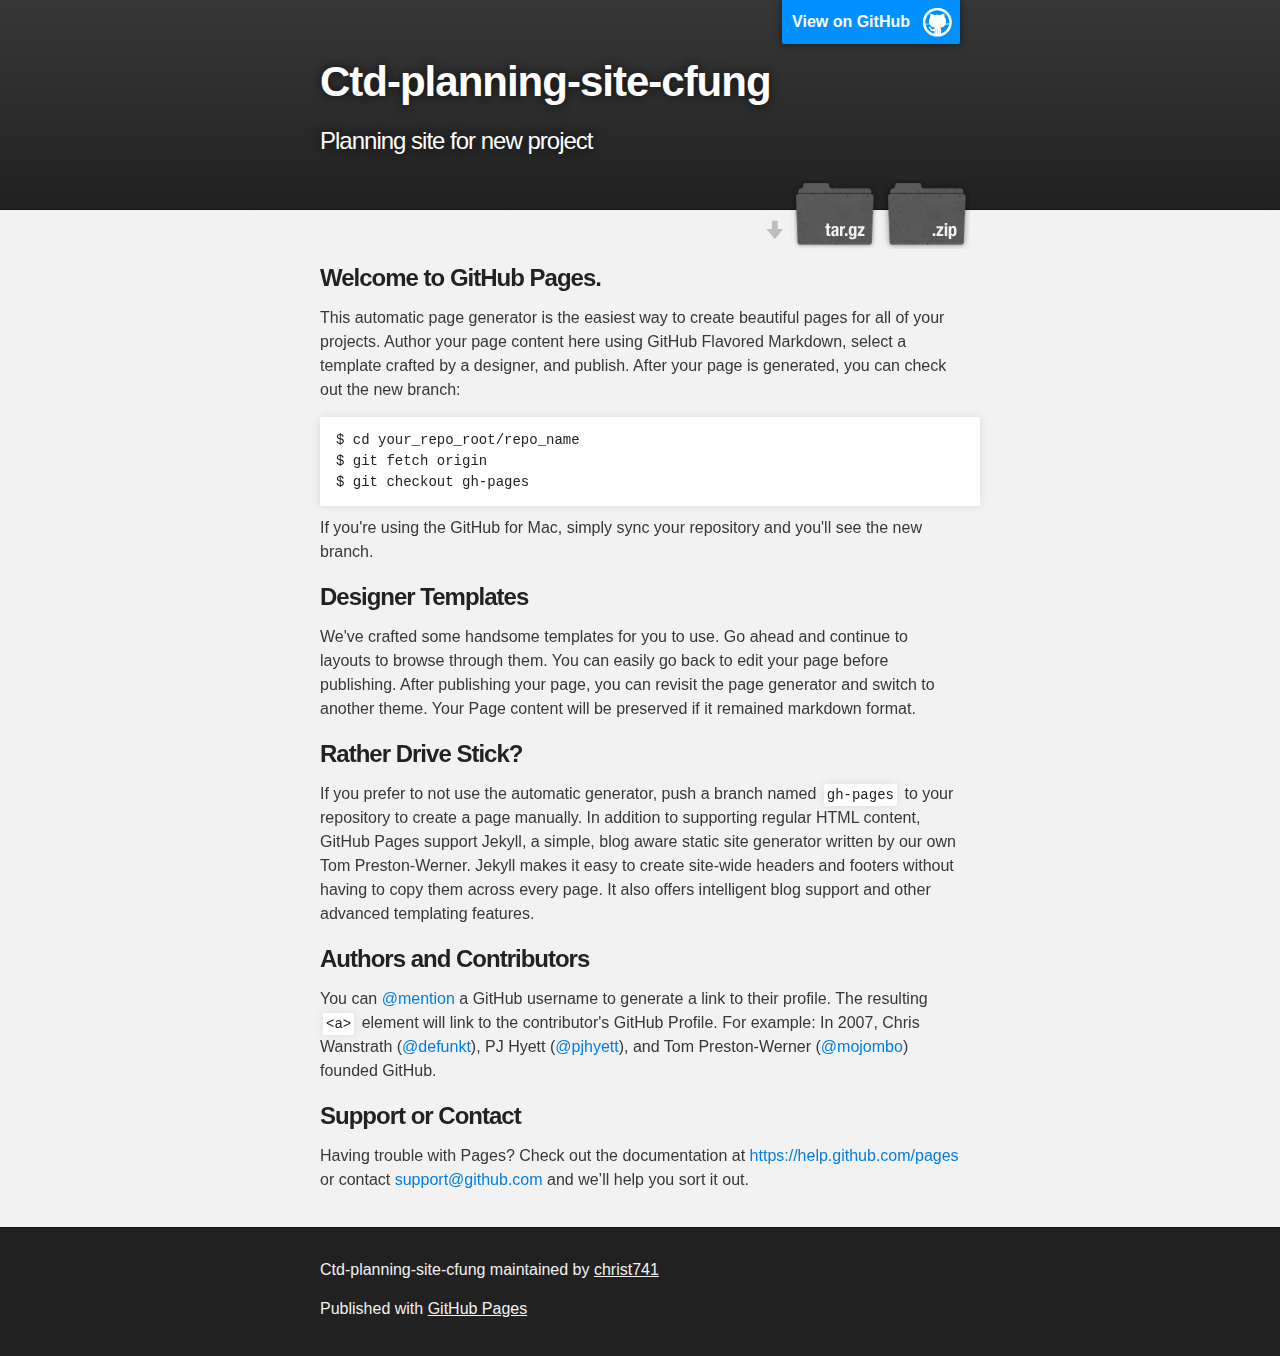
==== index.html @ 5dedf14a "Create gh-pages branch via GitHub" ====
<!DOCTYPE html>
<html>

  <head>
    <meta charset='utf-8'>
    <meta http-equiv="X-UA-Compatible" content="chrome=1">
    <meta name="description" content="Ctd-planning-site-cfung : Planning site for new project ">

    <link rel="stylesheet" type="text/css" media="screen" href="stylesheets/stylesheet.css">

    <title>Ctd-planning-site-cfung</title>
  </head>

  <body>

    <!-- HEADER -->
    <div id="header_wrap" class="outer">
        <header class="inner">
          <a id="forkme_banner" href="https://github.com/christ741/CTD-Planning-Site-CFUNG">View on GitHub</a>

          <h1 id="project_title">Ctd-planning-site-cfung</h1>
          <h2 id="project_tagline">Planning site for new project </h2>

            <section id="downloads">
              <a class="zip_download_link" href="https://github.com/christ741/CTD-Planning-Site-CFUNG/zipball/master">Download this project as a .zip file</a>
              <a class="tar_download_link" href="https://github.com/christ741/CTD-Planning-Site-CFUNG/tarball/master">Download this project as a tar.gz file</a>
            </section>
        </header>
    </div>

    <!-- MAIN CONTENT -->
    <div id="main_content_wrap" class="outer">
      <section id="main_content" class="inner">
        <h3>
<a id="welcome-to-github-pages" class="anchor" href="#welcome-to-github-pages" aria-hidden="true"><span class="octicon octicon-link"></span></a>Welcome to GitHub Pages.</h3>

<p>This automatic page generator is the easiest way to create beautiful pages for all of your projects. Author your page content here using GitHub Flavored Markdown, select a template crafted by a designer, and publish. After your page is generated, you can check out the new branch:</p>

<pre><code>$ cd your_repo_root/repo_name
$ git fetch origin
$ git checkout gh-pages
</code></pre>

<p>If you're using the GitHub for Mac, simply sync your repository and you'll see the new branch.</p>

<h3>
<a id="designer-templates" class="anchor" href="#designer-templates" aria-hidden="true"><span class="octicon octicon-link"></span></a>Designer Templates</h3>

<p>We've crafted some handsome templates for you to use. Go ahead and continue to layouts to browse through them. You can easily go back to edit your page before publishing. After publishing your page, you can revisit the page generator and switch to another theme. Your Page content will be preserved if it remained markdown format.</p>

<h3>
<a id="rather-drive-stick" class="anchor" href="#rather-drive-stick" aria-hidden="true"><span class="octicon octicon-link"></span></a>Rather Drive Stick?</h3>

<p>If you prefer to not use the automatic generator, push a branch named <code>gh-pages</code> to your repository to create a page manually. In addition to supporting regular HTML content, GitHub Pages support Jekyll, a simple, blog aware static site generator written by our own Tom Preston-Werner. Jekyll makes it easy to create site-wide headers and footers without having to copy them across every page. It also offers intelligent blog support and other advanced templating features.</p>

<h3>
<a id="authors-and-contributors" class="anchor" href="#authors-and-contributors" aria-hidden="true"><span class="octicon octicon-link"></span></a>Authors and Contributors</h3>

<p>You can <a href="https://github.com/blog/821" class="user-mention">@mention</a> a GitHub username to generate a link to their profile. The resulting <code>&lt;a&gt;</code> element will link to the contributor's GitHub Profile. For example: In 2007, Chris Wanstrath (<a href="https://github.com/defunkt" class="user-mention">@defunkt</a>), PJ Hyett (<a href="https://github.com/pjhyett" class="user-mention">@pjhyett</a>), and Tom Preston-Werner (<a href="https://github.com/mojombo" class="user-mention">@mojombo</a>) founded GitHub.</p>

<h3>
<a id="support-or-contact" class="anchor" href="#support-or-contact" aria-hidden="true"><span class="octicon octicon-link"></span></a>Support or Contact</h3>

<p>Having trouble with Pages? Check out the documentation at <a href="https://help.github.com/pages">https://help.github.com/pages</a> or contact <a href="mailto:support@github.com">support@github.com</a> and we’ll help you sort it out.</p>
      </section>
    </div>

    <!-- FOOTER  -->
    <div id="footer_wrap" class="outer">
      <footer class="inner">
        <p class="copyright">Ctd-planning-site-cfung maintained by <a href="https://github.com/christ741">christ741</a></p>
        <p>Published with <a href="http://pages.github.com">GitHub Pages</a></p>
      </footer>
    </div>

    

  </body>
</html>
---- stylesheets/stylesheet.css ----
/*******************************************************************************
Slate Theme for GitHub Pages
by Jason Costello, @jsncostello
*******************************************************************************/

@import url(pygment_trac.css);

/*******************************************************************************
MeyerWeb Reset
*******************************************************************************/

html, body, div, span, applet, object, iframe,
h1, h2, h3, h4, h5, h6, p, blockquote, pre,
a, abbr, acronym, address, big, cite, code,
del, dfn, em, img, ins, kbd, q, s, samp,
small, strike, strong, sub, sup, tt, var,
b, u, i, center,
dl, dt, dd, ol, ul, li,
fieldset, form, label, legend,
table, caption, tbody, tfoot, thead, tr, th, td,
article, aside, canvas, details, embed,
figure, figcaption, footer, header, hgroup,
menu, nav, output, ruby, section, summary,
time, mark, audio, video {
  margin: 0;
  padding: 0;
  border: 0;
  font: inherit;
  vertical-align: baseline;
}

/* HTML5 display-role reset for older browsers */
article, aside, details, figcaption, figure,
footer, header, hgroup, menu, nav, section {
  display: block;
}

ol, ul {
  list-style: none;
}

table {
  border-collapse: collapse;
  border-spacing: 0;
}

/*******************************************************************************
Theme Styles
*******************************************************************************/

body {
  box-sizing: border-box;
  color:#373737;
  background: #212121;
  font-size: 16px;
  font-family: 'Myriad Pro', Calibri, Helvetica, Arial, sans-serif;
  line-height: 1.5;
  -webkit-font-smoothing: antialiased;
}

h1, h2, h3, h4, h5, h6 {
  margin: 10px 0;
  font-weight: 700;
  color:#222222;
  font-family: 'Lucida Grande', 'Calibri', Helvetica, Arial, sans-serif;
  letter-spacing: -1px;
}

h1 {
  font-size: 36px;
  font-weight: 700;
}

h2 {
  padding-bottom: 10px;
  font-size: 32px;
  background: url('../images/bg_hr.png') repeat-x bottom;
}

h3 {
  font-size: 24px;
}

h4 {
  font-size: 21px;
}

h5 {
  font-size: 18px;
}

h6 {
  font-size: 16px;
}

p {
  margin: 10px 0 15px 0;
}

footer p {
  color: #f2f2f2;
}

a {
  text-decoration: none;
  color: #007edf;
  text-shadow: none;

  transition: color 0.5s ease;
  transition: text-shadow 0.5s ease;
  -webkit-transition: color 0.5s ease;
  -webkit-transition: text-shadow 0.5s ease;
  -moz-transition: color 0.5s ease;
  -moz-transition: text-shadow 0.5s ease;
  -o-transition: color 0.5s ease;
  -o-transition: text-shadow 0.5s ease;
  -ms-transition: color 0.5s ease;
  -ms-transition: text-shadow 0.5s ease;
}

a:hover, a:focus {text-decoration: underline;}

footer a {
  color: #F2F2F2;
  text-decoration: underline;
}

em {
  font-style: italic;
}

strong {
  font-weight: bold;
}

img {
  position: relative;
  margin: 0 auto;
  max-width: 739px;
  padding: 5px;
  margin: 10px 0 10px 0;
  border: 1px solid #ebebeb;

  box-shadow: 0 0 5px #ebebeb;
  -webkit-box-shadow: 0 0 5px #ebebeb;
  -moz-box-shadow: 0 0 5px #ebebeb;
  -o-box-shadow: 0 0 5px #ebebeb;
  -ms-box-shadow: 0 0 5px #ebebeb;
}

p img {
  display: inline;
  margin: 0;
  padding: 0;
  vertical-align: middle;
  text-align: center;
  border: none;
}

pre, code {
  width: 100%;
  color: #222;
  background-color: #fff;

  font-family: Monaco, "Bitstream Vera Sans Mono", "Lucida Console", Terminal, monospace;
  font-size: 14px;

  border-radius: 2px;
  -moz-border-radius: 2px;
  -webkit-border-radius: 2px;
}

pre {
  width: 100%;
  padding: 10px;
  box-shadow: 0 0 10px rgba(0,0,0,.1);
  overflow: auto;
}

code {
  padding: 3px;
  margin: 0 3px;
  box-shadow: 0 0 10px rgba(0,0,0,.1);
}

pre code {
  display: block;
  box-shadow: none;
}

blockquote {
  color: #666;
  margin-bottom: 20px;
  padding: 0 0 0 20px;
  border-left: 3px solid #bbb;
}


ul, ol, dl {
  margin-bottom: 15px
}

ul {
  list-style-position: inside;
  list-style: disc;
  padding-left: 20px;
}

ol {
  list-style-position: inside;
  list-style: decimal;
  padding-left: 20px;
}

dl dt {
  font-weight: bold;
}

dl dd {
  padding-left: 20px;
  font-style: italic;
}

dl p {
  padding-left: 20px;
  font-style: italic;
}

hr {
  height: 1px;
  margin-bottom: 5px;
  border: none;
  background: url('../images/bg_hr.png') repeat-x center;
}

table {
  border: 1px solid #373737;
  margin-bottom: 20px;
  text-align: left;
 }

th {
  font-family: 'Lucida Grande', 'Helvetica Neue', Helvetica, Arial, sans-serif;
  padding: 10px;
  background: #373737;
  color: #fff;
 }

td {
  padding: 10px;
  border: 1px solid #373737;
 }

form {
  background: #f2f2f2;
  padding: 20px;
}

/*******************************************************************************
Full-Width Styles
*******************************************************************************/

.outer {
  width: 100%;
}

.inner {
  position: relative;
  max-width: 640px;
  padding: 20px 10px;
  margin: 0 auto;
}

#forkme_banner {
  display: block;
  position: absolute;
  top:0;
  right: 10px;
  z-index: 10;
  padding: 10px 50px 10px 10px;
  color: #fff;
  background: url('../images/blacktocat.png') #0090ff no-repeat 95% 50%;
  font-weight: 700;
  box-shadow: 0 0 10px rgba(0,0,0,.5);
  border-bottom-left-radius: 2px;
  border-bottom-right-radius: 2px;
}

#header_wrap {
  background: #212121;
  background: -moz-linear-gradient(top, #373737, #212121);
  background: -webkit-linear-gradient(top, #373737, #212121);
  background: -ms-linear-gradient(top, #373737, #212121);
  background: -o-linear-gradient(top, #373737, #212121);
  background: linear-gradient(top, #373737, #212121);
}

#header_wrap .inner {
  padding: 50px 10px 30px 10px;
}

#project_title {
  margin: 0;
  color: #fff;
  font-size: 42px;
  font-weight: 700;
  text-shadow: #111 0px 0px 10px;
}

#project_tagline {
  color: #fff;
  font-size: 24px;
  font-weight: 300;
  background: none;
  text-shadow: #111 0px 0px 10px;
}

#downloads {
  position: absolute;
  width: 210px;
  z-index: 10;
  bottom: -40px;
  right: 0;
  height: 70px;
  background: url('../images/icon_download.png') no-repeat 0% 90%;
}

.zip_download_link {
  display: block;
  float: right;
  width: 90px;
  height:70px;
  text-indent: -5000px;
  overflow: hidden;
  background: url(../images/sprite_download.png) no-repeat bottom left;
}

.tar_download_link {
  display: block;
  float: right;
  width: 90px;
  height:70px;
  text-indent: -5000px;
  overflow: hidden;
  background: url(../images/sprite_download.png) no-repeat bottom right;
  margin-left: 10px;
}

.zip_download_link:hover {
  background: url(../images/sprite_download.png) no-repeat top left;
}

.tar_download_link:hover {
  background: url(../images/sprite_download.png) no-repeat top right;
}

#main_content_wrap {
  background: #f2f2f2;
  border-top: 1px solid #111;
  border-bottom: 1px solid #111;
}

#main_content {
  padding-top: 40px;
}

#footer_wrap {
  background: #212121;
}



/*******************************************************************************
Small Device Styles
*******************************************************************************/

@media screen and (max-width: 480px) {
  body {
    font-size:14px;
  }

  #downloads {
    display: none;
  }

  .inner {
    min-width: 320px;
    max-width: 480px;
  }

  #project_title {
  font-size: 32px;
  }

  h1 {
    font-size: 28px;
  }

  h2 {
    font-size: 24px;
  }

  h3 {
    font-size: 21px;
  }

  h4 {
    font-size: 18px;
  }

  h5 {
    font-size: 14px;
  }

  h6 {
    font-size: 12px;
  }

  code, pre {
    min-width: 320px;
    max-width: 480px;
    font-size: 11px;
  }

}
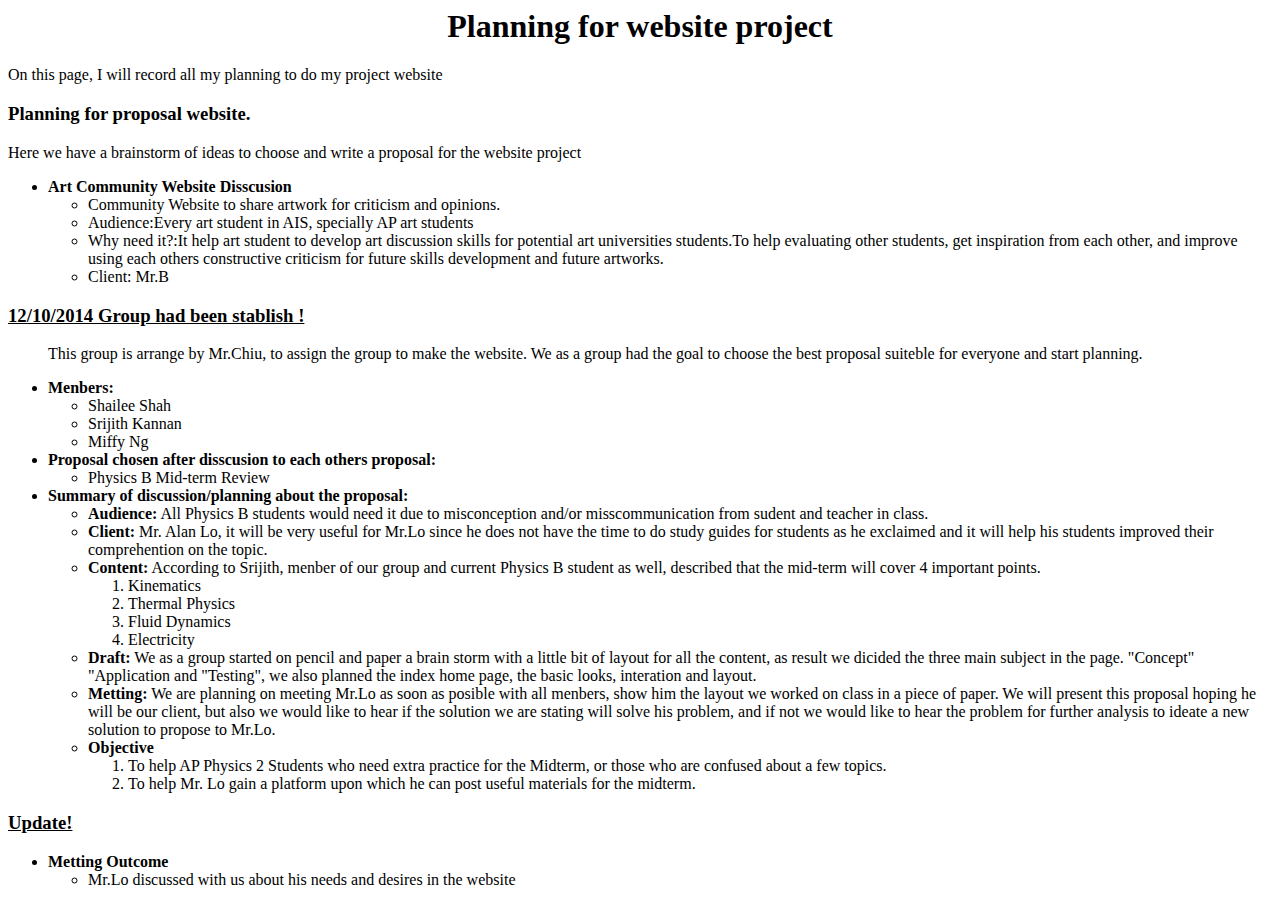
==== commit 42bb5ad5: "Update ! New Place !~" ====
--- a/index.html
+++ b/index.html
@@ -1,79 +1,80 @@
-<!DOCTYPE html>
-<html>
+<DOCTYPE html>
+  <html>
+    <head>
+      <title>Planning Sites</title>
+    </head>
 
-  <head>
-    <meta charset='utf-8'>
-    <meta http-equiv="X-UA-Compatible" content="chrome=1">
-    <meta name="description" content="Ctd-planning-site-cfung : Planning site for new project ">
+    <body>
+      <h1 align = "center">Planning for website project</h1>
+      <p> On this page, I will record all my planning to do my project website </p>
+      <h3>Planning for proposal website.</h3>
+      <p> Here we have a brainstorm of ideas to choose and write a proposal for the website project
 
-    <link rel="stylesheet" type="text/css" media="screen" href="stylesheets/stylesheet.css">
+      <ul>
+        <li> <strong>Art Community Website Disscusion</strong> </li>
 
-    <title>Ctd-planning-site-cfung</title>
-  </head>
+          <ul>
+            <li>Community Website to share artwork for criticism and opinions.</li>
+            <li> Audience:Every art student in AIS, specially AP art students </li>
+            <li> Why need it?:It help art student to develop art discussion skills for potential art universities students.To help evaluating other students, get inspiration from each other, and improve using each others constructive criticism for future skills development and future artworks.</li>
+            <li> Client: Mr.B </li>
+          </ul>
+      </ul>
 
-  <body>
 
-    <!-- HEADER -->
-    <div id="header_wrap" class="outer">
-        <header class="inner">
-          <a id="forkme_banner" href="https://github.com/christ741/CTD-Planning-Site-CFUNG">View on GitHub</a>
 
-          <h1 id="project_title">Ctd-planning-site-cfung</h1>
-          <h2 id="project_tagline">Planning site for new project </h2>
 
-            <section id="downloads">
-              <a class="zip_download_link" href="https://github.com/christ741/CTD-Planning-Site-CFUNG/zipball/master">Download this project as a .zip file</a>
-              <a class="tar_download_link" href="https://github.com/christ741/CTD-Planning-Site-CFUNG/tarball/master">Download this project as a tar.gz file</a>
-            </section>
-        </header>
-    </div>
 
-    <!-- MAIN CONTENT -->
-    <div id="main_content_wrap" class="outer">
-      <section id="main_content" class="inner">
-        <h3>
-<a id="welcome-to-github-pages" class="anchor" href="#welcome-to-github-pages" aria-hidden="true"><span class="octicon octicon-link"></span></a>Welcome to GitHub Pages.</h3>
 
-<p>This automatic page generator is the easiest way to create beautiful pages for all of your projects. Author your page content here using GitHub Flavored Markdown, select a template crafted by a designer, and publish. After your page is generated, you can check out the new branch:</p>
+      <h3><strong><u>12/10/2014 Group had been stablish !</u></strong></h3>
+      <ul>
 
-<pre><code>$ cd your_repo_root/repo_name
-$ git fetch origin
-$ git checkout gh-pages
-</code></pre>
+      <p> This group is arrange by Mr.Chiu, to assign the group to make the website. We as a group had the goal to choose the best proposal suiteble for everyone and start planning.</p>
 
-<p>If you're using the GitHub for Mac, simply sync your repository and you'll see the new branch.</p>
+        <li><strong> Menbers: </strong></li>
 
-<h3>
-<a id="designer-templates" class="anchor" href="#designer-templates" aria-hidden="true"><span class="octicon octicon-link"></span></a>Designer Templates</h3>
+          <ul>
+              <li>Shailee Shah</li>
+              <li>Srijith Kannan</li>
+              <li>Miffy Ng</li>
+          </ul>
 
-<p>We've crafted some handsome templates for you to use. Go ahead and continue to layouts to browse through them. You can easily go back to edit your page before publishing. After publishing your page, you can revisit the page generator and switch to another theme. Your Page content will be preserved if it remained markdown format.</p>
+        <li><strong> Proposal chosen after disscusion to each others proposal: </strong></li>
+          <ul>
+              <li> Physics B Mid-term Review </li>
+          </ul>
 
-<h3>
-<a id="rather-drive-stick" class="anchor" href="#rather-drive-stick" aria-hidden="true"><span class="octicon octicon-link"></span></a>Rather Drive Stick?</h3>
+        <li><strong> Summary of discussion/planning about the proposal: </strong></li>
+          <ul>
+              <li> <strong>Audience:</strong> All Physics B students would need it due to misconception and/or misscommunication from sudent and teacher in class.</li>
+              <li> <strong>Client:</strong> Mr. Alan Lo, it will be very useful for Mr.Lo since he does not have the time to do study guides for students as he exclaimed and it will help his students improved their comprehention on the topic.</li>
+              <li> <strong>Content:</strong> According to Srijith, menber of our group and current Physics B student as well, described that the mid-term will cover 4 important points. </li>
+                <ol>
+                  <li>Kinematics</li>
+                  <li>Thermal Physics</li>
+                  <li> Fluid Dynamics</li>
+                  <li> Electricity</li>
+                </ol>
+              <li> <strong>Draft:</strong> We as a group started on pencil and paper a brain storm with a little bit of layout for all the content, as result we dicided the three main subject in the page. "Concept" "Application and "Testing", we also planned the index home page, the basic looks, interation and layout. </li>
+              <li> <strong> Metting:</strong> We are planning on meeting Mr.Lo as soon as posible with all menbers, show him the layout we worked on class in a piece of paper. We will present this proposal hoping he will be our client, but also we would like to hear if the solution we are stating will solve his problem, and if not we would like to hear the problem for further analysis to ideate a new solution to propose to Mr.Lo.</li>
+              <li> <strong> Objective</strong>
+                  <ol>
+                    <li>To help AP Physics 2 Students who need extra practice for the Midterm, or those who are confused about a few topics.</li>
 
-<p>If you prefer to not use the automatic generator, push a branch named <code>gh-pages</code> to your repository to create a page manually. In addition to supporting regular HTML content, GitHub Pages support Jekyll, a simple, blog aware static site generator written by our own Tom Preston-Werner. Jekyll makes it easy to create site-wide headers and footers without having to copy them across every page. It also offers intelligent blog support and other advanced templating features.</p>
+                    <li>To help Mr. Lo gain a platform upon which he can post useful materials for the midterm.</li>
+                  </ol>
 
-<h3>
-<a id="authors-and-contributors" class="anchor" href="#authors-and-contributors" aria-hidden="true"><span class="octicon octicon-link"></span></a>Authors and Contributors</h3>
+      </ul>
 
-<p>You can <a href="https://github.com/blog/821" class="user-mention">@mention</a> a GitHub username to generate a link to their profile. The resulting <code>&lt;a&gt;</code> element will link to the contributor's GitHub Profile. For example: In 2007, Chris Wanstrath (<a href="https://github.com/defunkt" class="user-mention">@defunkt</a>), PJ Hyett (<a href="https://github.com/pjhyett" class="user-mention">@pjhyett</a>), and Tom Preston-Werner (<a href="https://github.com/mojombo" class="user-mention">@mojombo</a>) founded GitHub.</p>
+        </ul>
 
-<h3>
-<a id="support-or-contact" class="anchor" href="#support-or-contact" aria-hidden="true"><span class="octicon octicon-link"></span></a>Support or Contact</h3>
+        <h3><strong><u> Update! </u></strong></h3>
+        <ul>
 
-<p>Having trouble with Pages? Check out the documentation at <a href="https://help.github.com/pages">https://help.github.com/pages</a> or contact <a href="mailto:support@github.com">support@github.com</a> and we’ll help you sort it out.</p>
-      </section>
-    </div>
-
-    <!-- FOOTER  -->
-    <div id="footer_wrap" class="outer">
-      <footer class="inner">
-        <p class="copyright">Ctd-planning-site-cfung maintained by <a href="https://github.com/christ741">christ741</a></p>
-        <p>Published with <a href="http://pages.github.com">GitHub Pages</a></p>
-      </footer>
-    </div>
-
-    
-
-  </body>
-</html>
+          <li><strong>Metting Outcome</strong></li>
+            <ul>
+              <li>Mr.Lo discussed with us about his needs and desires in the website</li>
+            </ul>
+        </ul>
+    </body>
+  </html>
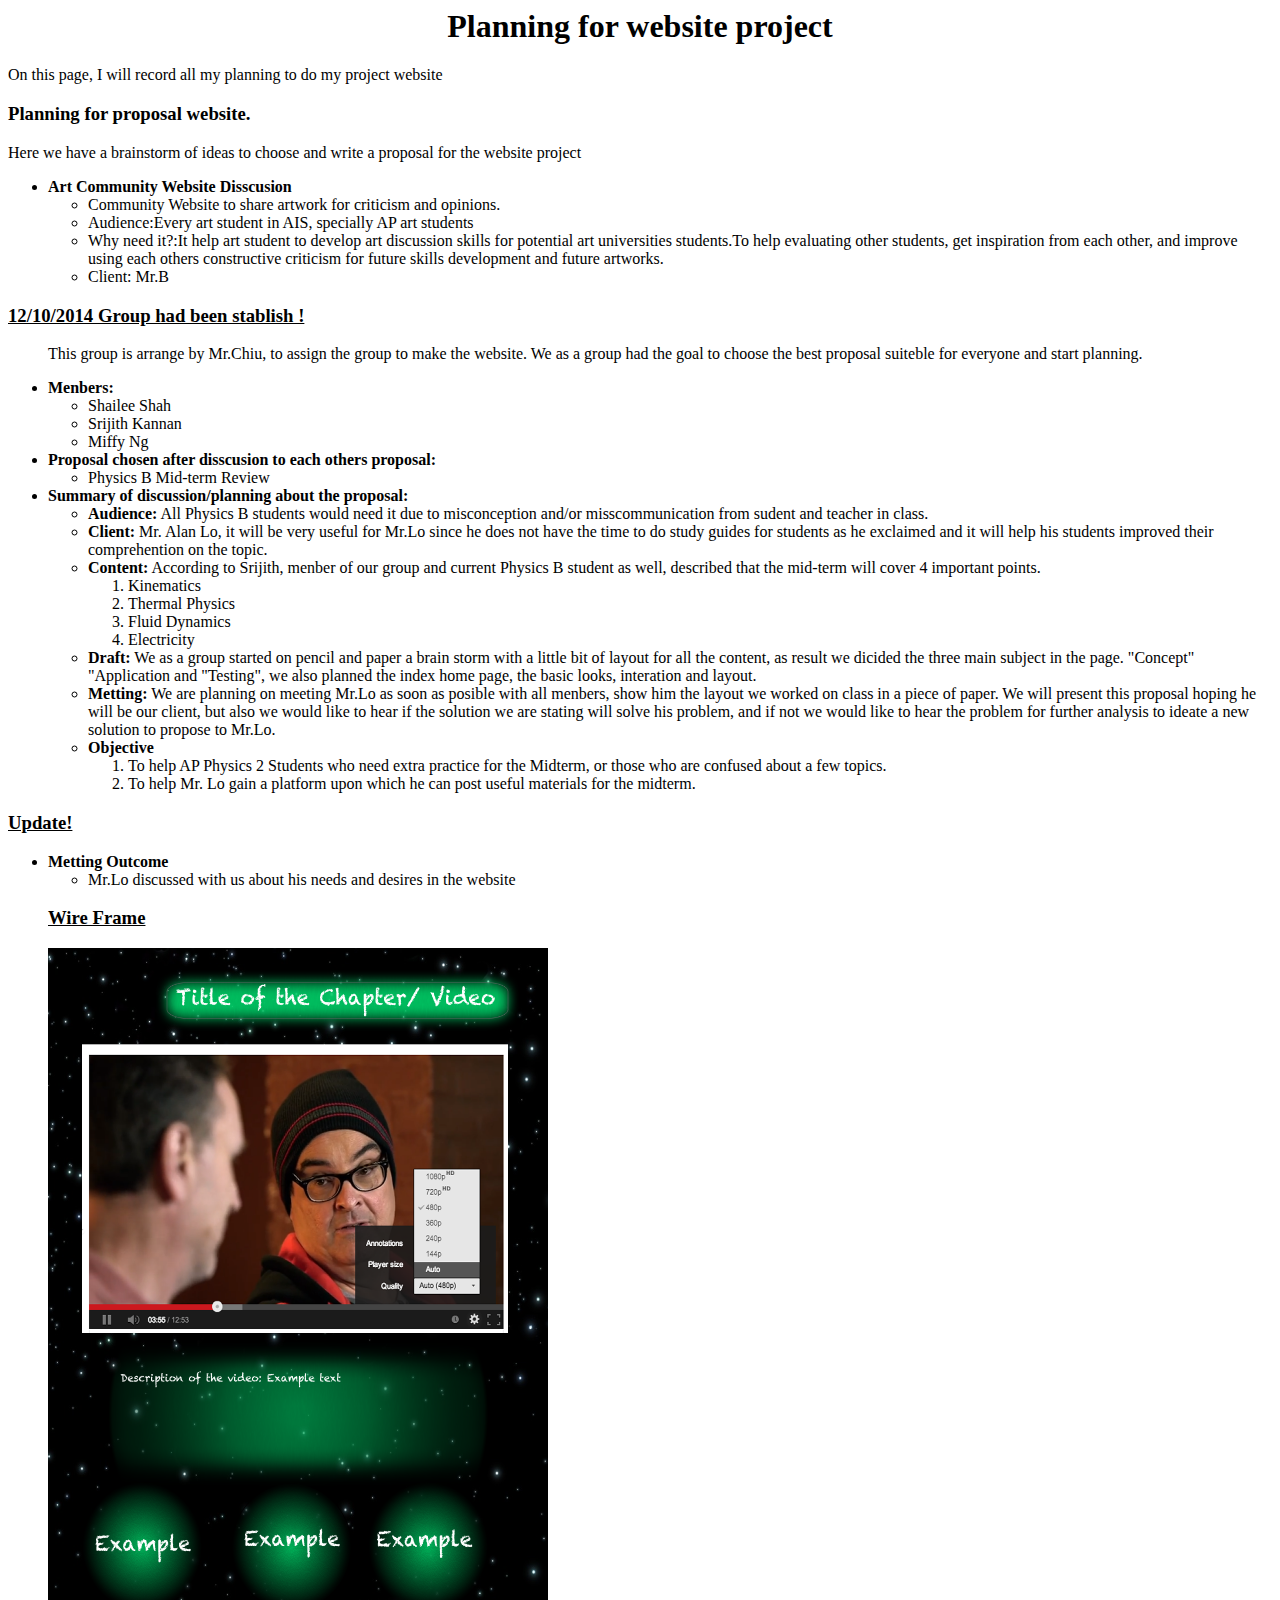
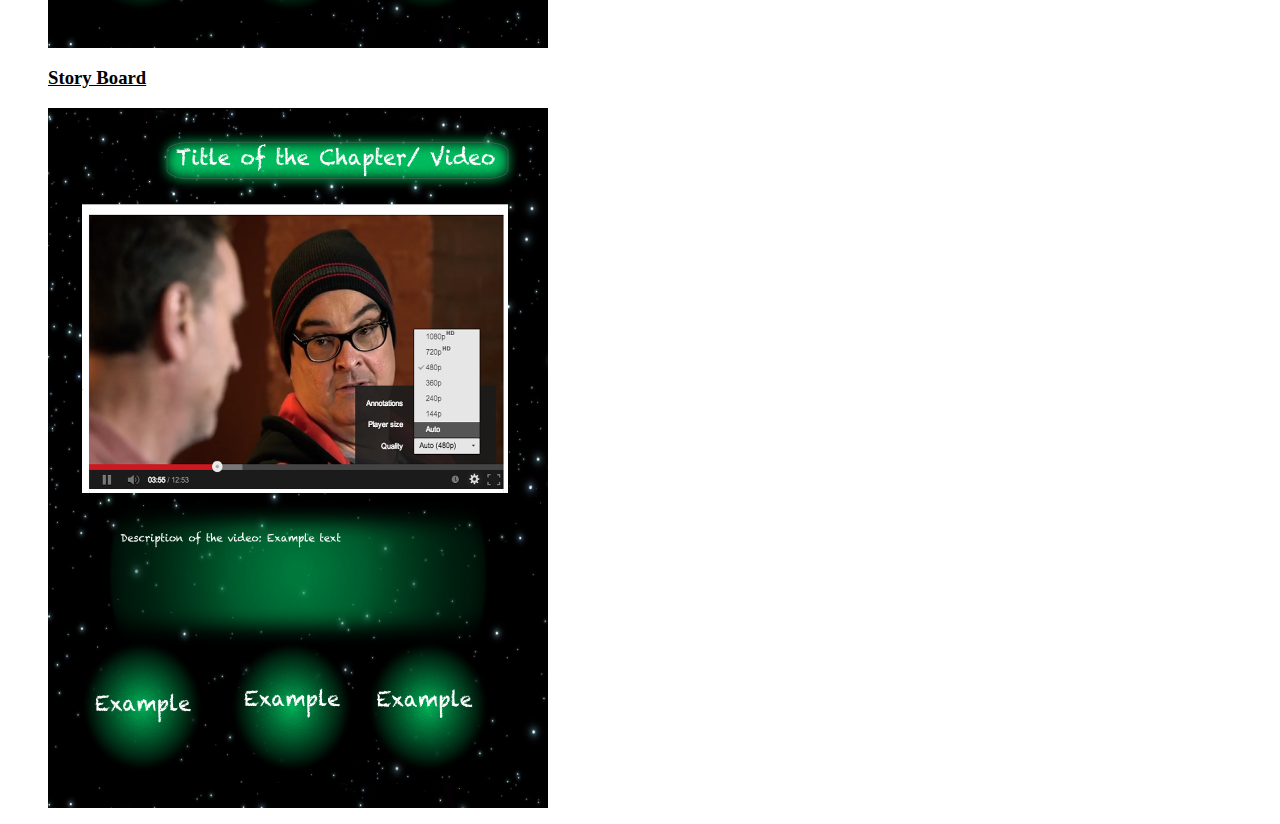
==== commit 1e314daa: "New Wire farm and story board" ====
--- a/index.html
+++ b/index.html
@@ -66,15 +66,22 @@
 
       </ul>
 
-        </ul>
+    </ul>
+    </ul>
+    <h3><strong><u> Update! </u></strong></h3>
+    <ul>
 
-        <h3><strong><u> Update! </u></strong></h3>
-        <ul>
+      <li><strong>Metting Outcome</strong></li>
+      <ul>
+        <li>Mr.Lo discussed with us about his needs and desires in the website</li>
+      </ul>
 
-          <li><strong>Metting Outcome</strong></li>
-            <ul>
-              <li>Mr.Lo discussed with us about his needs and desires in the website</li>
-            </ul>
-        </ul>
-    </body>
+    <h3><strong><u> Wire Frame </u></strong></h3>
+      <img src="Wireframe1.png" alt="WireFrame" style="width:500px;height:700px" >
+
+
+    <h3><strong><u> Story Board </u></strong></h3>
+      <img src="Story Board.png" alt="Story Board" style="width:500px;height:700px" >
+
+  </body>
   </html>
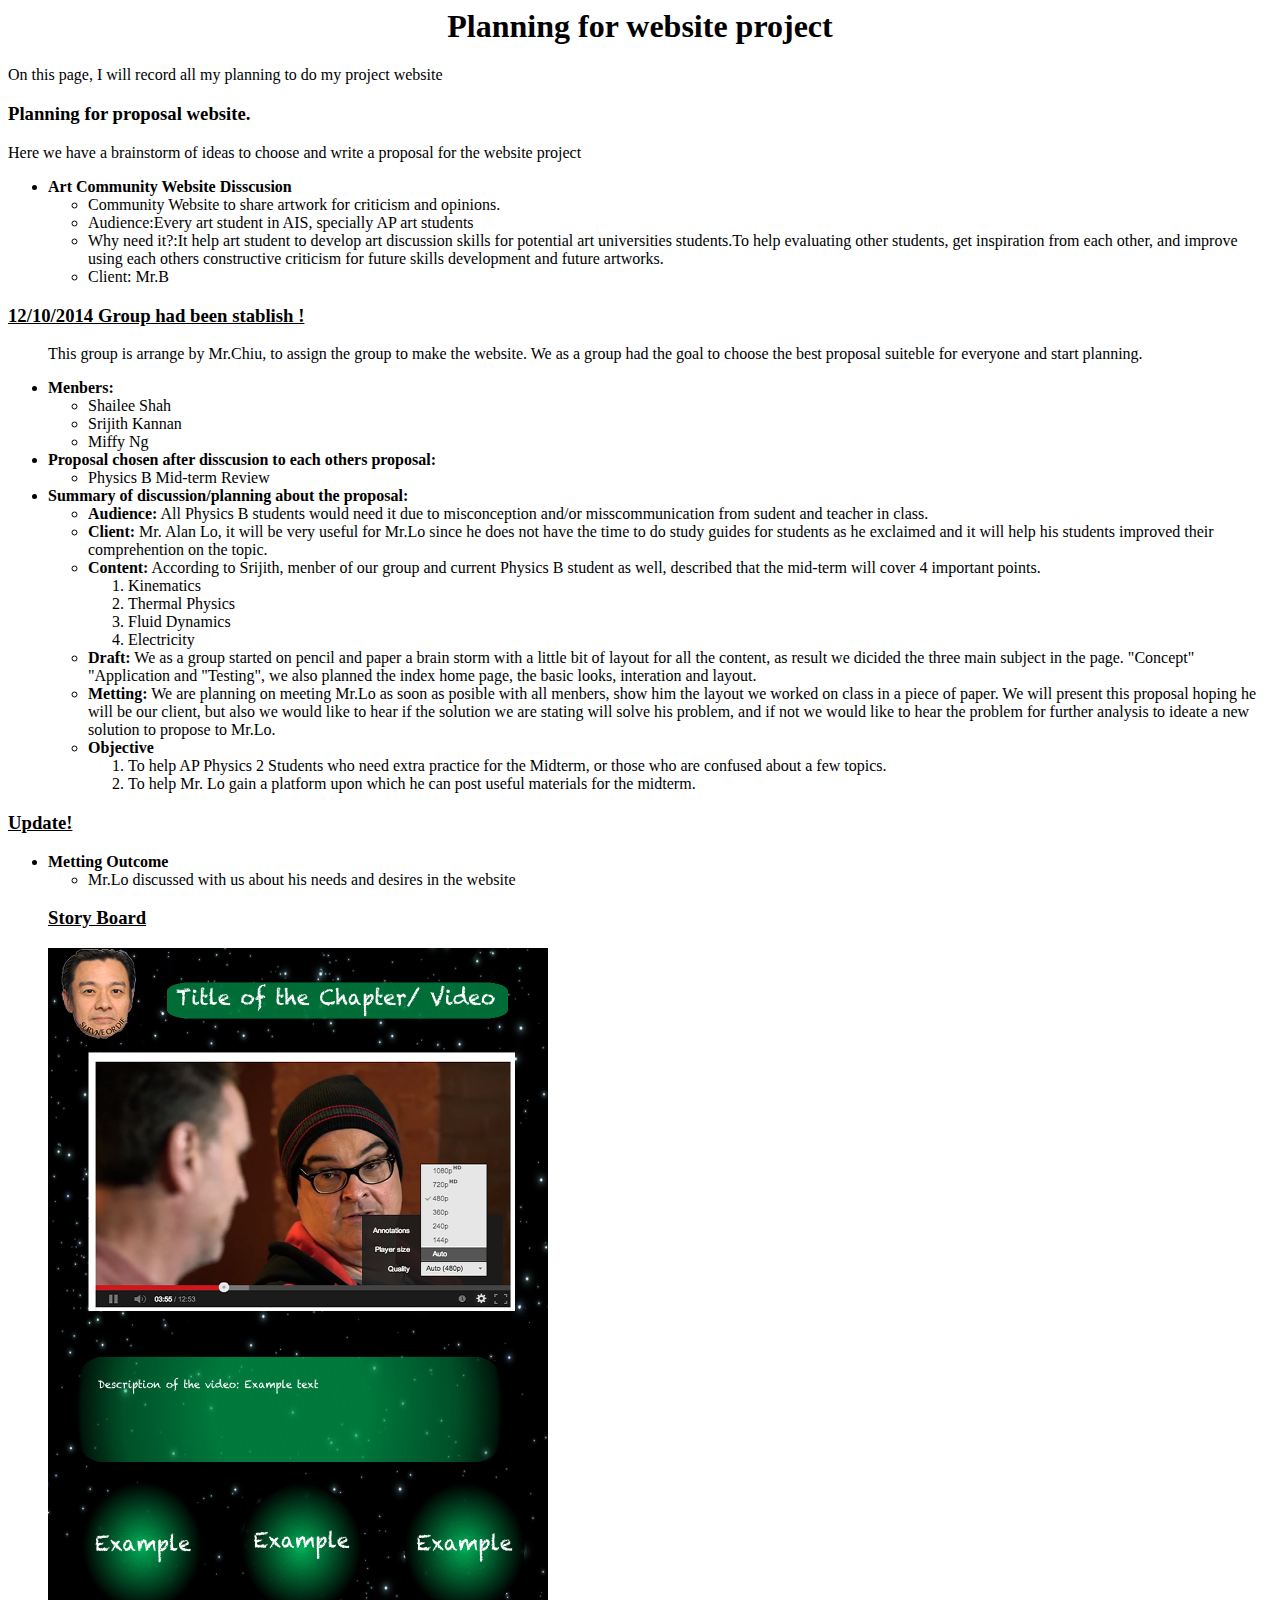
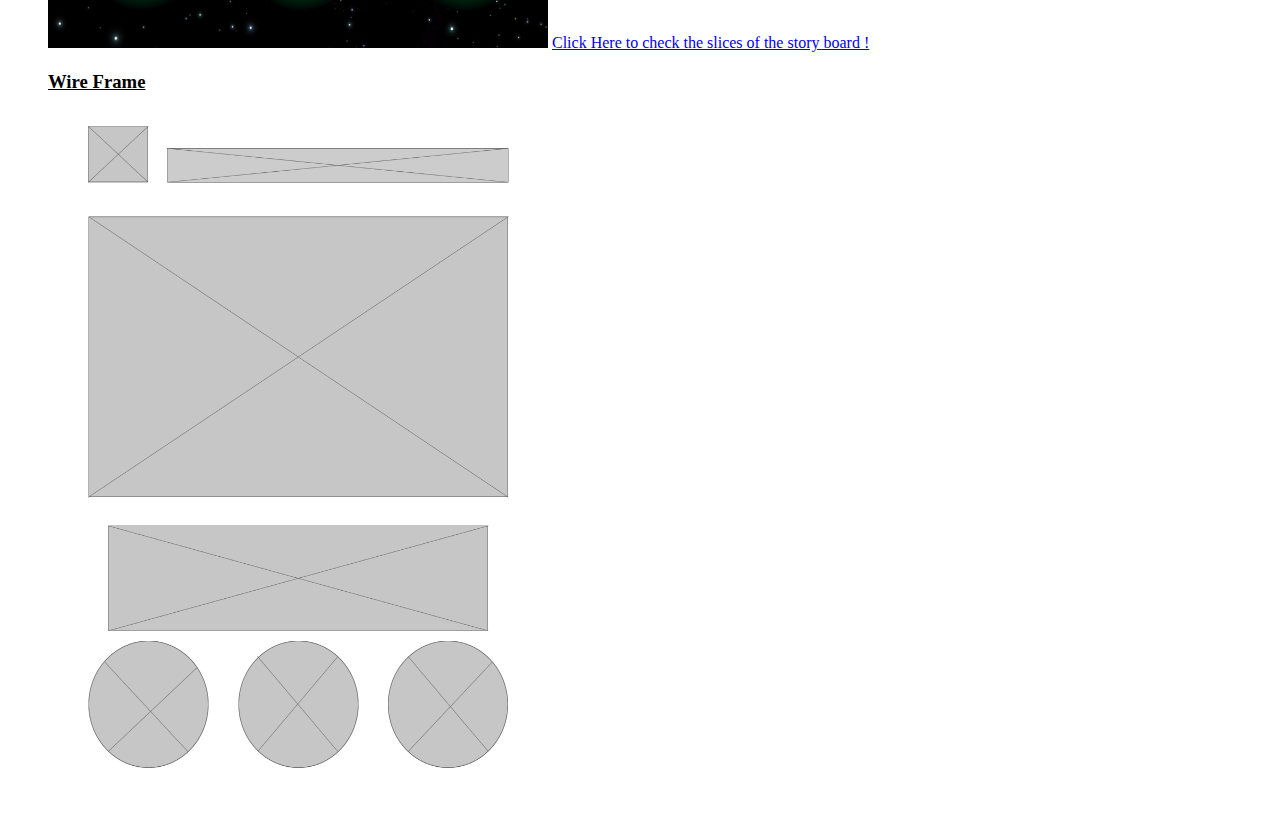
==== commit ff987333: "Update" ====
--- a/index.html
+++ b/index.html
@@ -76,12 +76,12 @@
         <li>Mr.Lo discussed with us about his needs and desires in the website</li>
       </ul>
 
+    <h3><strong><u> Story Board </u></strong></h3>
+    <img src="FinalPages/StoryBoard.png" alt="WireFrame" style="width:500px;height:700px" >
+    <a href="FinalPages/index-FW.htm">Click Here to check the slices of the story board !</a>
+
     <h3><strong><u> Wire Frame </u></strong></h3>
-      <img src="Wireframe1.png" alt="WireFrame" style="width:500px;height:700px" >
-
-
-    <h3><strong><u> Story Board </u></strong></h3>
-      <img src="Story Board.png" alt="Story Board" style="width:500px;height:700px" >
+      <img src="FinalPages/WireFrame.png" alt="Story Board" style="width:500px;height:700px" >
 
   </body>
   </html>
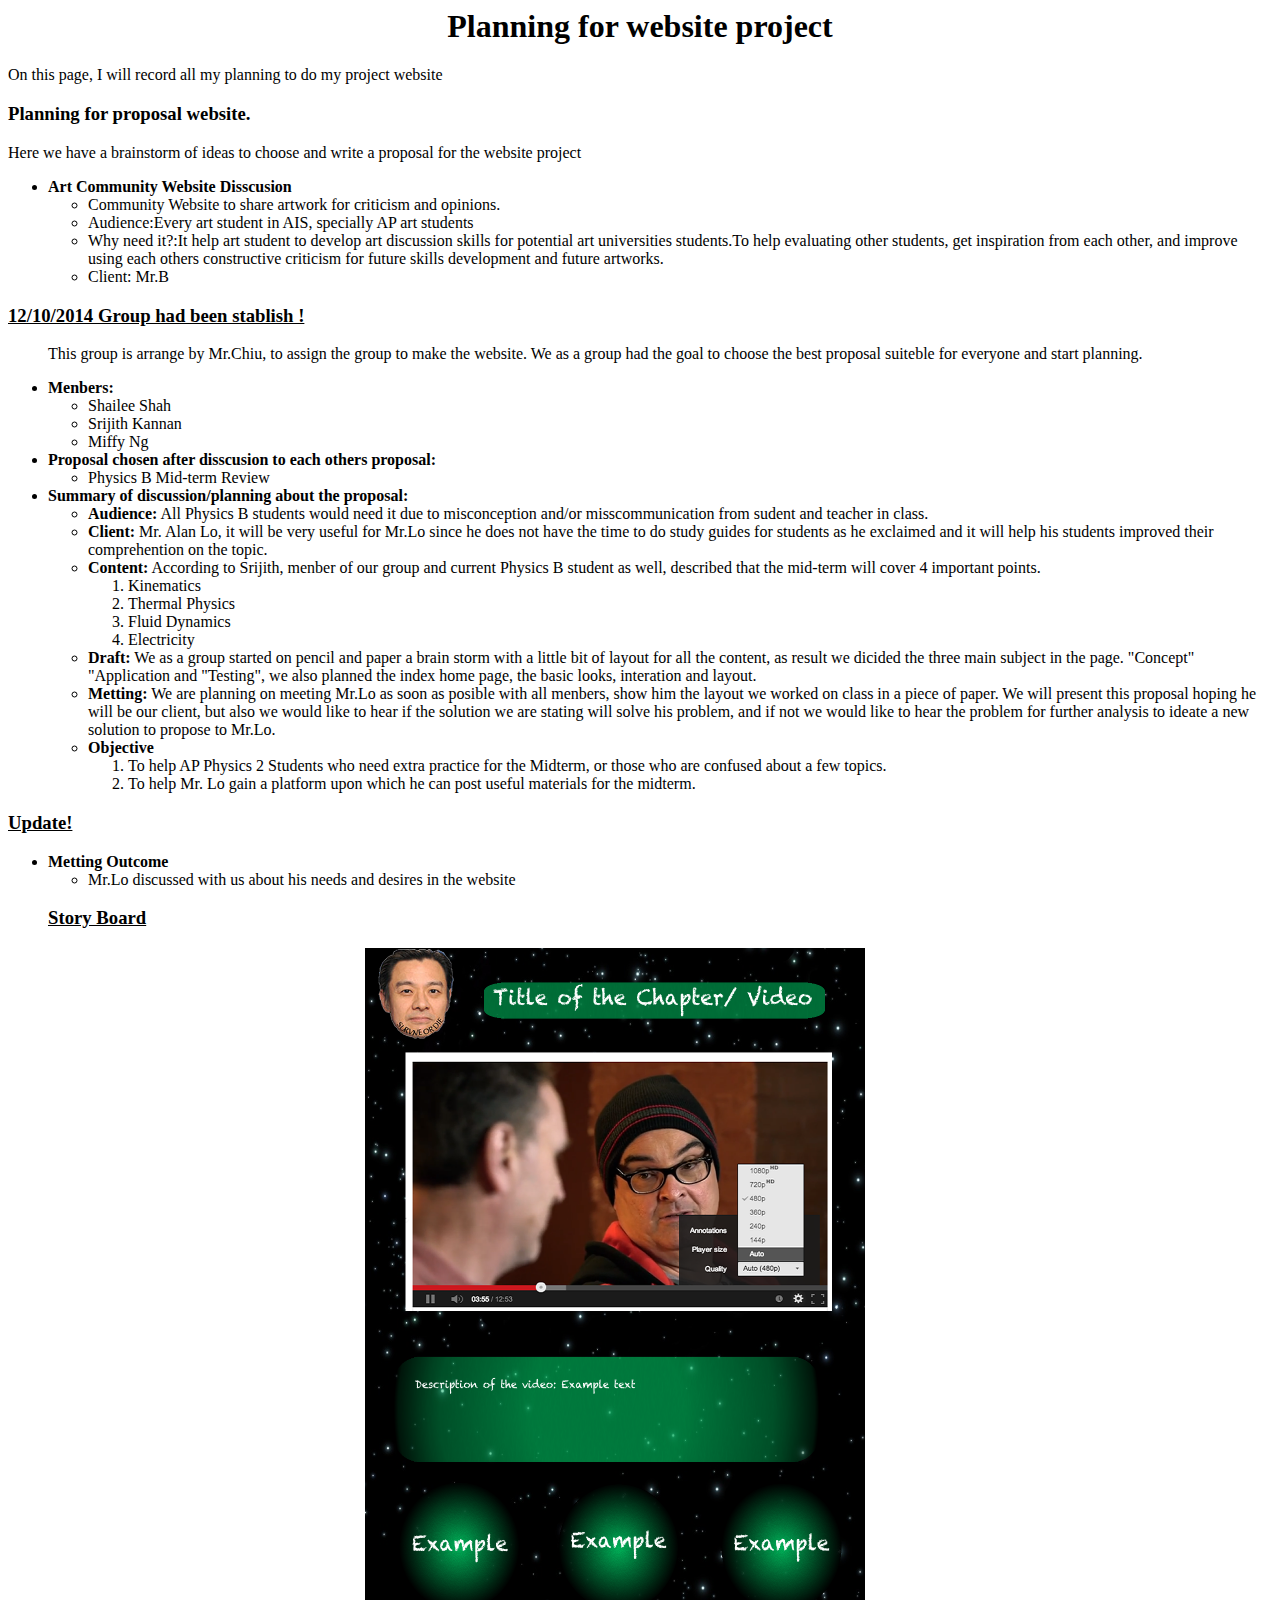
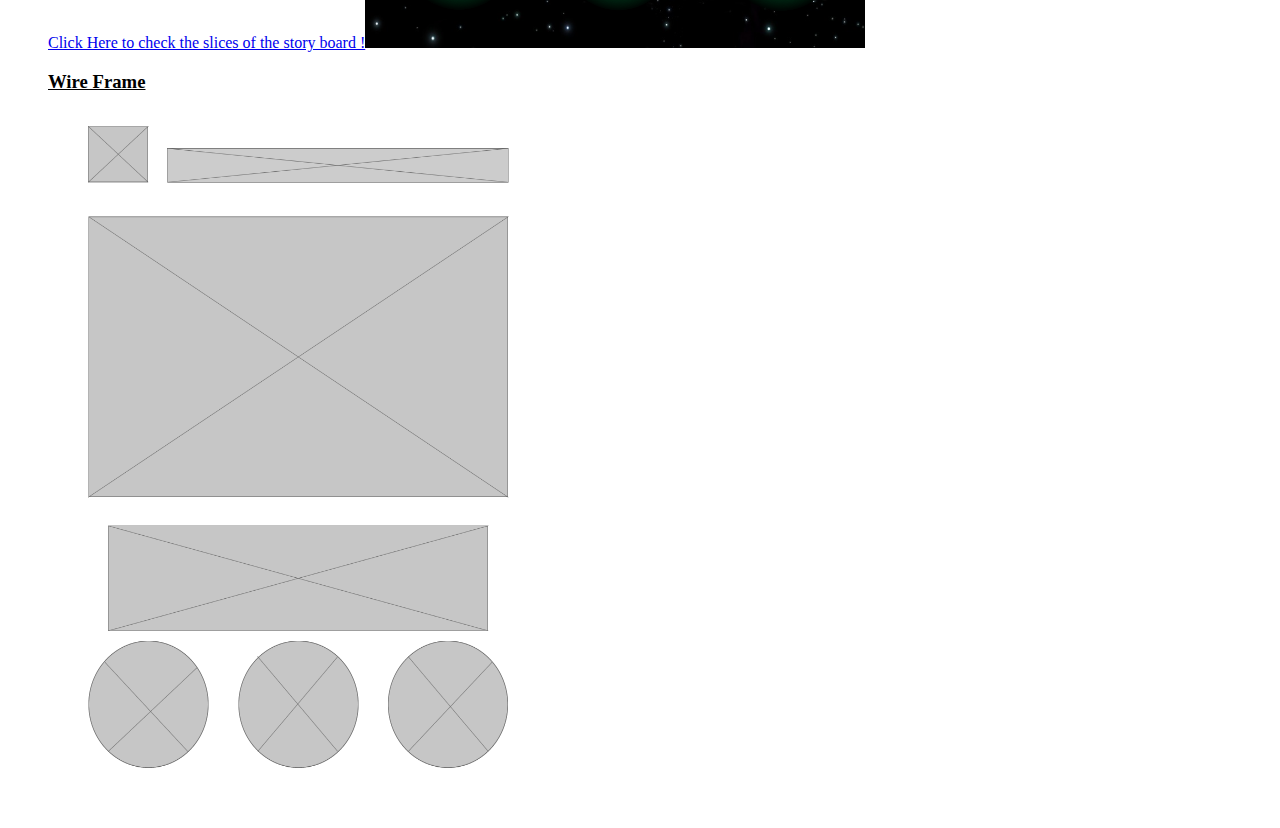
==== commit a10e9532: "Huge Update" ====
--- a/index.html
+++ b/index.html
@@ -77,10 +77,8 @@
       </ul>
 
     <h3><strong><u> Story Board </u></strong></h3>
-    <img src="FinalPages/StoryBoard.png" alt="WireFrame" style="width:500px;height:700px" >
-    <a href="FinalPages/index-FW.htm">Click Here to check the slices of the story board !</a>
-
-    <h3><strong><u> Wire Frame </u></strong></h3>
+    <a href="FinalPages/index-FW.htm">Click Here to check the slices of the story board !</a><img src="FinalPages/StoryBoard.png" alt="WireFrame" style="width:500px;height:700px" >
+<h3><strong><u> Wire Frame </u></strong></h3>
       <img src="FinalPages/WireFrame.png" alt="Story Board" style="width:500px;height:700px" >
 
   </body>
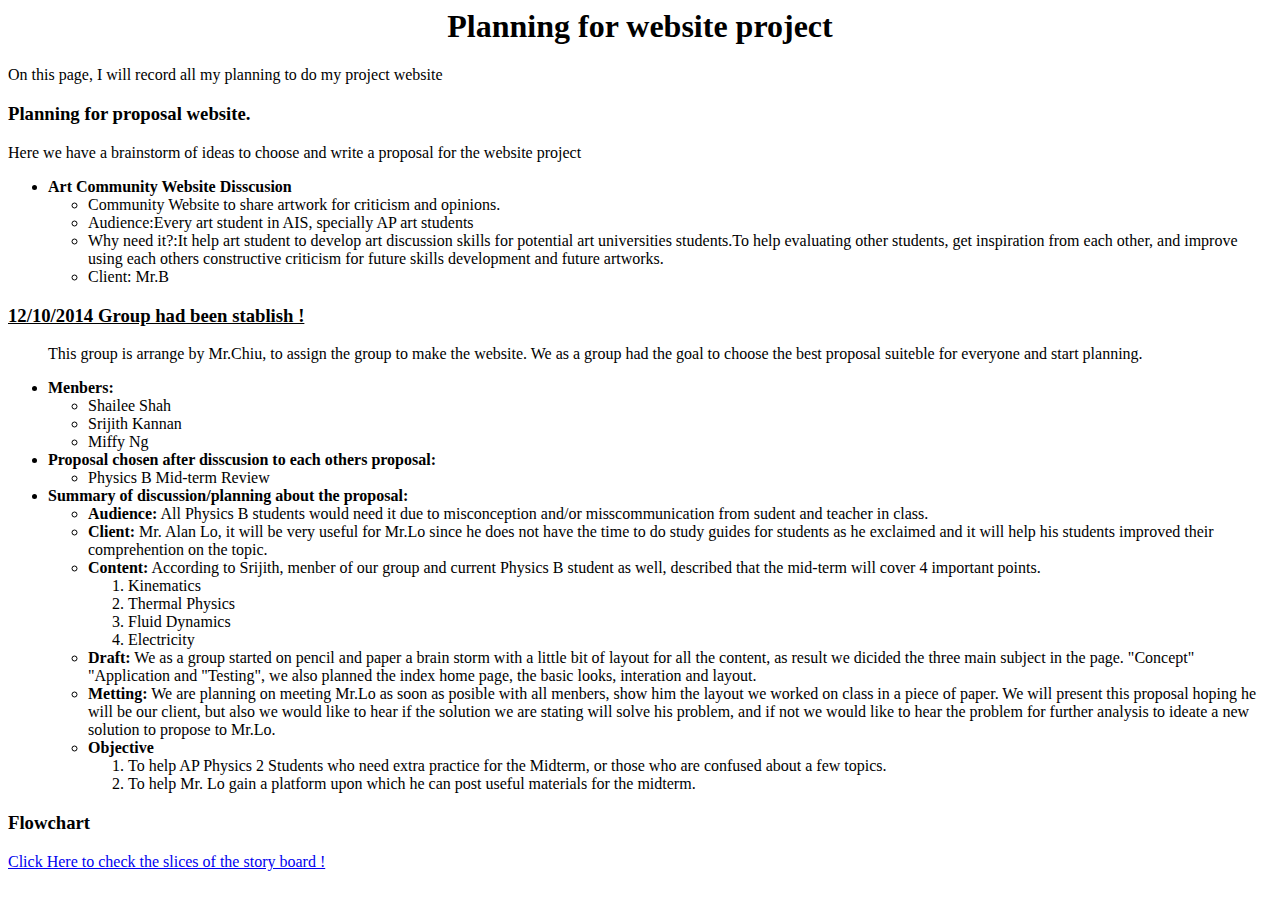
==== commit 53b20a24: "Update" ====
--- a/index.html
+++ b/index.html
@@ -1,10 +1,15 @@
 <DOCTYPE html>
   <html>
-    <head>
-      <title>Planning Sites</title>
+  <head>
+  <title>Planning Sites</title>
+  <style type="text/css">
+  .Text {
+	font-weight: bold;
+}
+  </style>
     </head>
 
-    <body>
+  <body>
       <h1 align = "center">Planning for website project</h1>
       <p> On this page, I will record all my planning to do my project website </p>
       <h3>Planning for proposal website.</h3>
@@ -65,21 +70,12 @@
                   </ol>
 
       </ul>
-
+		
     </ul>
+    <h3><span class="Text">Flowchart</span></h3> 
     </ul>
-    <h3><strong><u> Update! </u></strong></h3>
-    <ul>
-
-      <li><strong>Metting Outcome</strong></li>
-      <ul>
-        <li>Mr.Lo discussed with us about his needs and desires in the website</li>
-      </ul>
-
-    <h3><strong><u> Story Board </u></strong></h3>
-    <a href="FinalPages/index-FW.htm">Click Here to check the slices of the story board !</a><img src="FinalPages/StoryBoard.png" alt="WireFrame" style="width:500px;height:700px" >
-<h3><strong><u> Wire Frame </u></strong></h3>
-      <img src="FinalPages/WireFrame.png" alt="Story Board" style="width:500px;height:700px" >
-
+  
+  <a href="FinalPages/index-FW.htm">Click Here to check the slices of the story board !</a>
+  
   </body>
   </html>
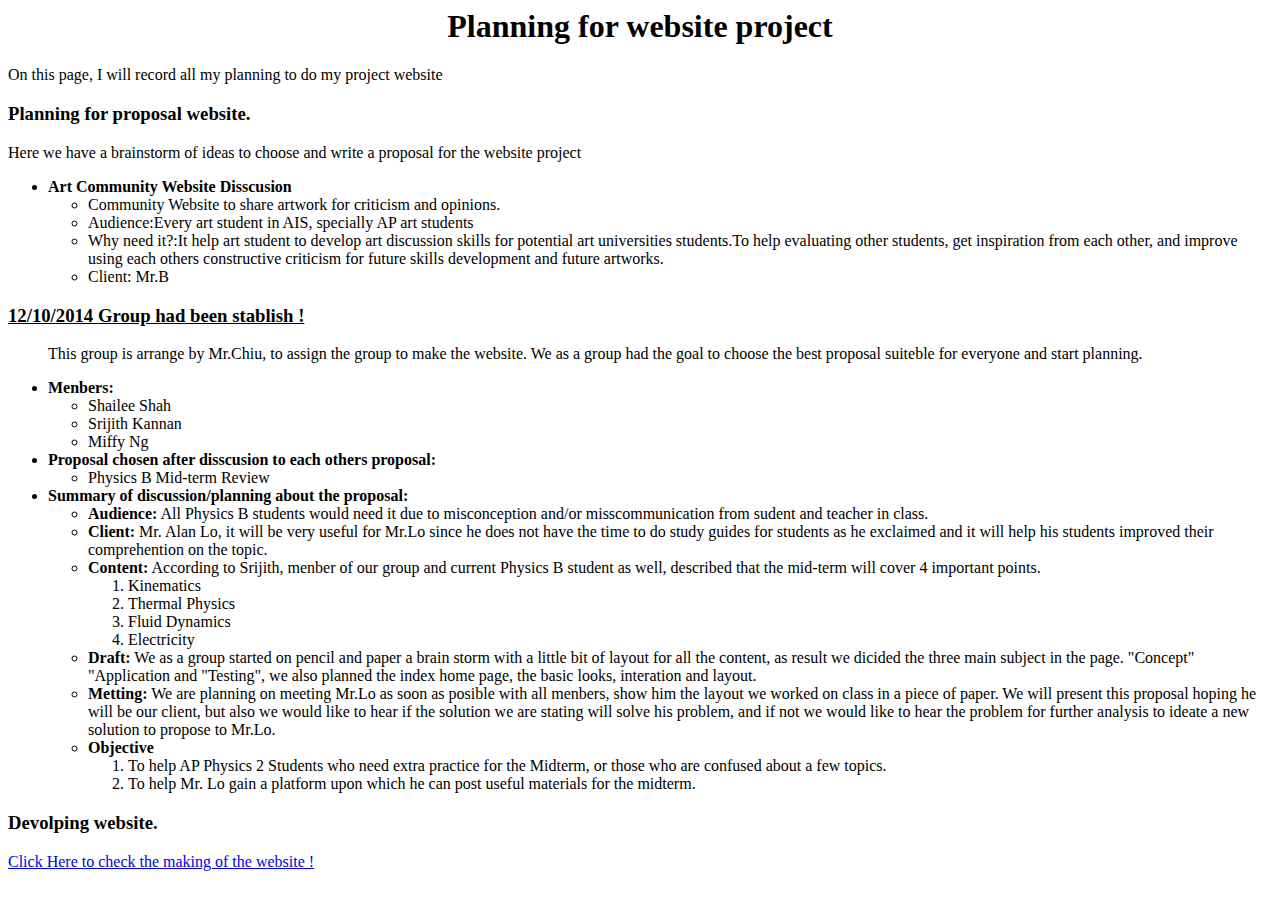
==== commit 97c94dd7: "Fix the corrupted file..." ====
--- a/index.html
+++ b/index.html
@@ -72,10 +72,10 @@
       </ul>
 		
     </ul>
-    <h3><span class="Text">Flowchart</span></h3> 
+    <h3>Devolping website.</h3> 
     </ul>
   
-  <a href="FinalPages/index-FW.htm">Click Here to check the slices of the story board !</a>
+  <a href="Making a Website.html">Click Here to check the making of the website !</a>
   
   </body>
   </html>
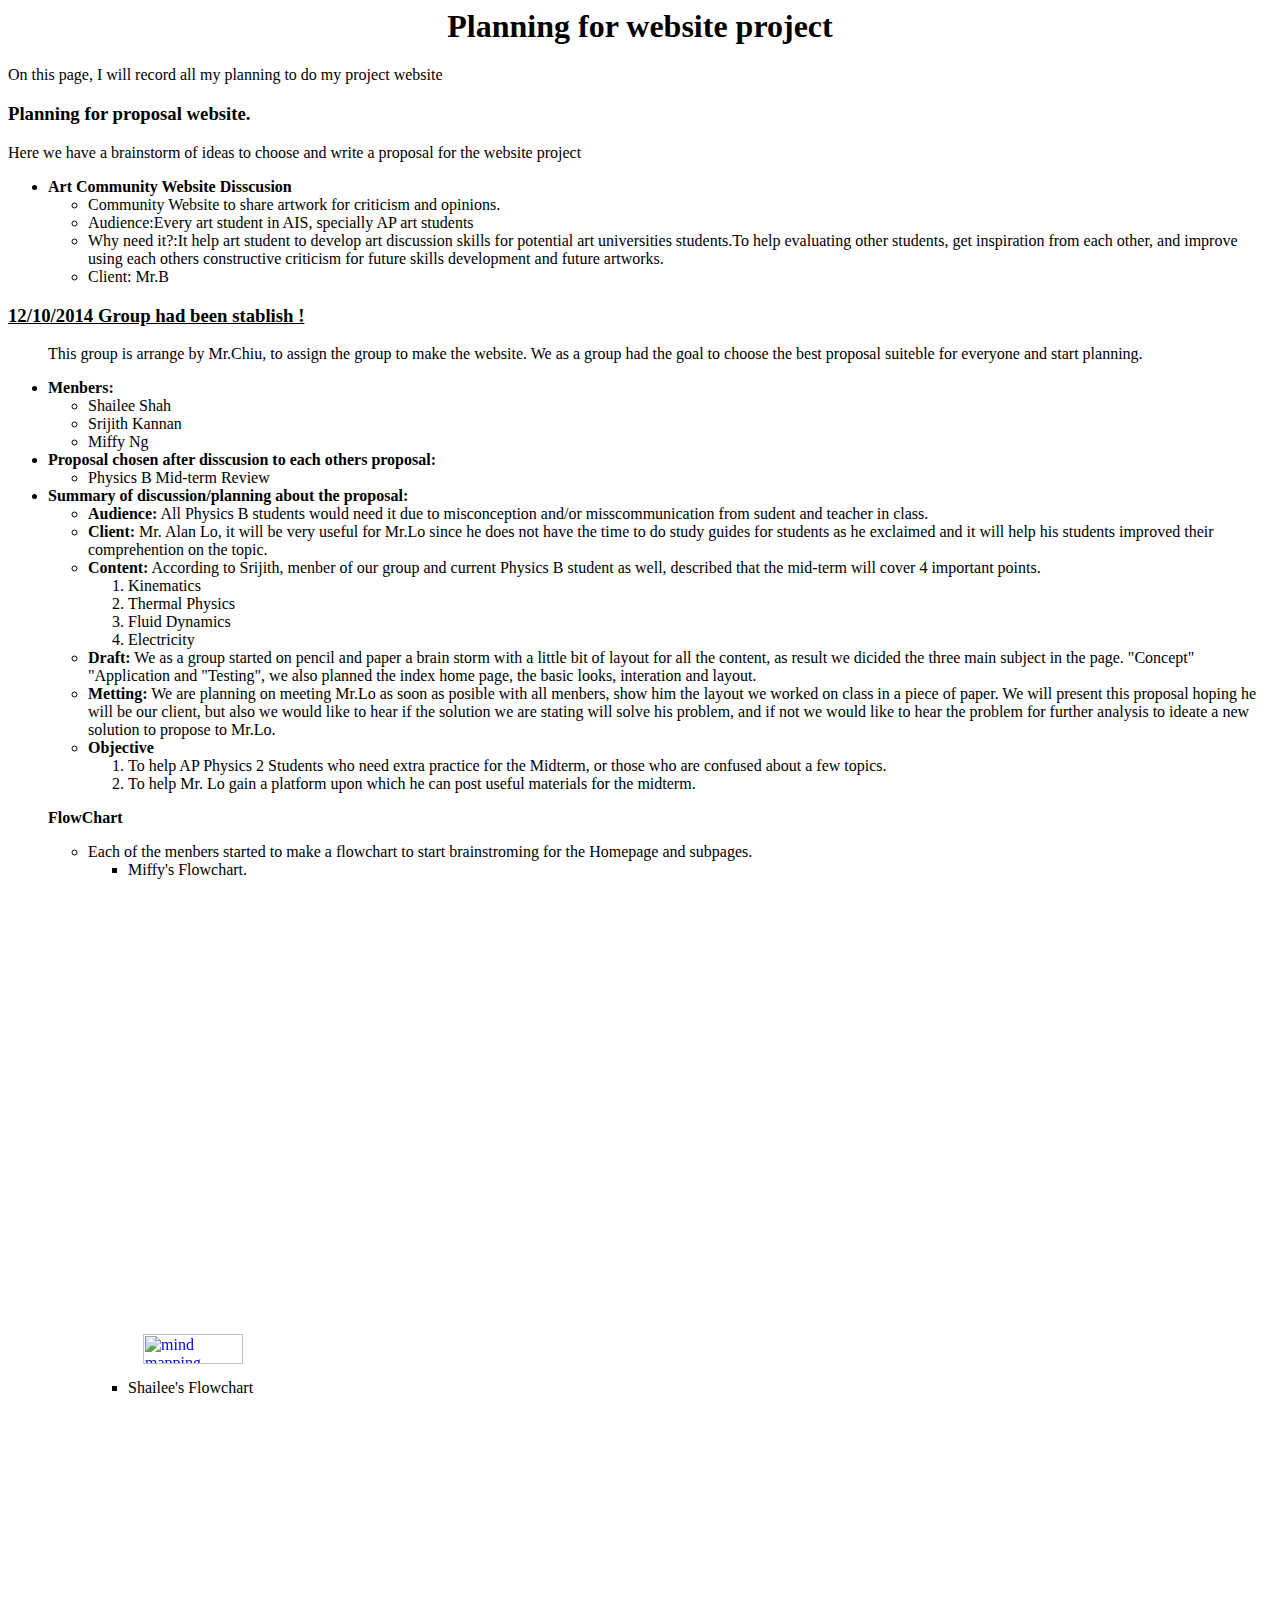
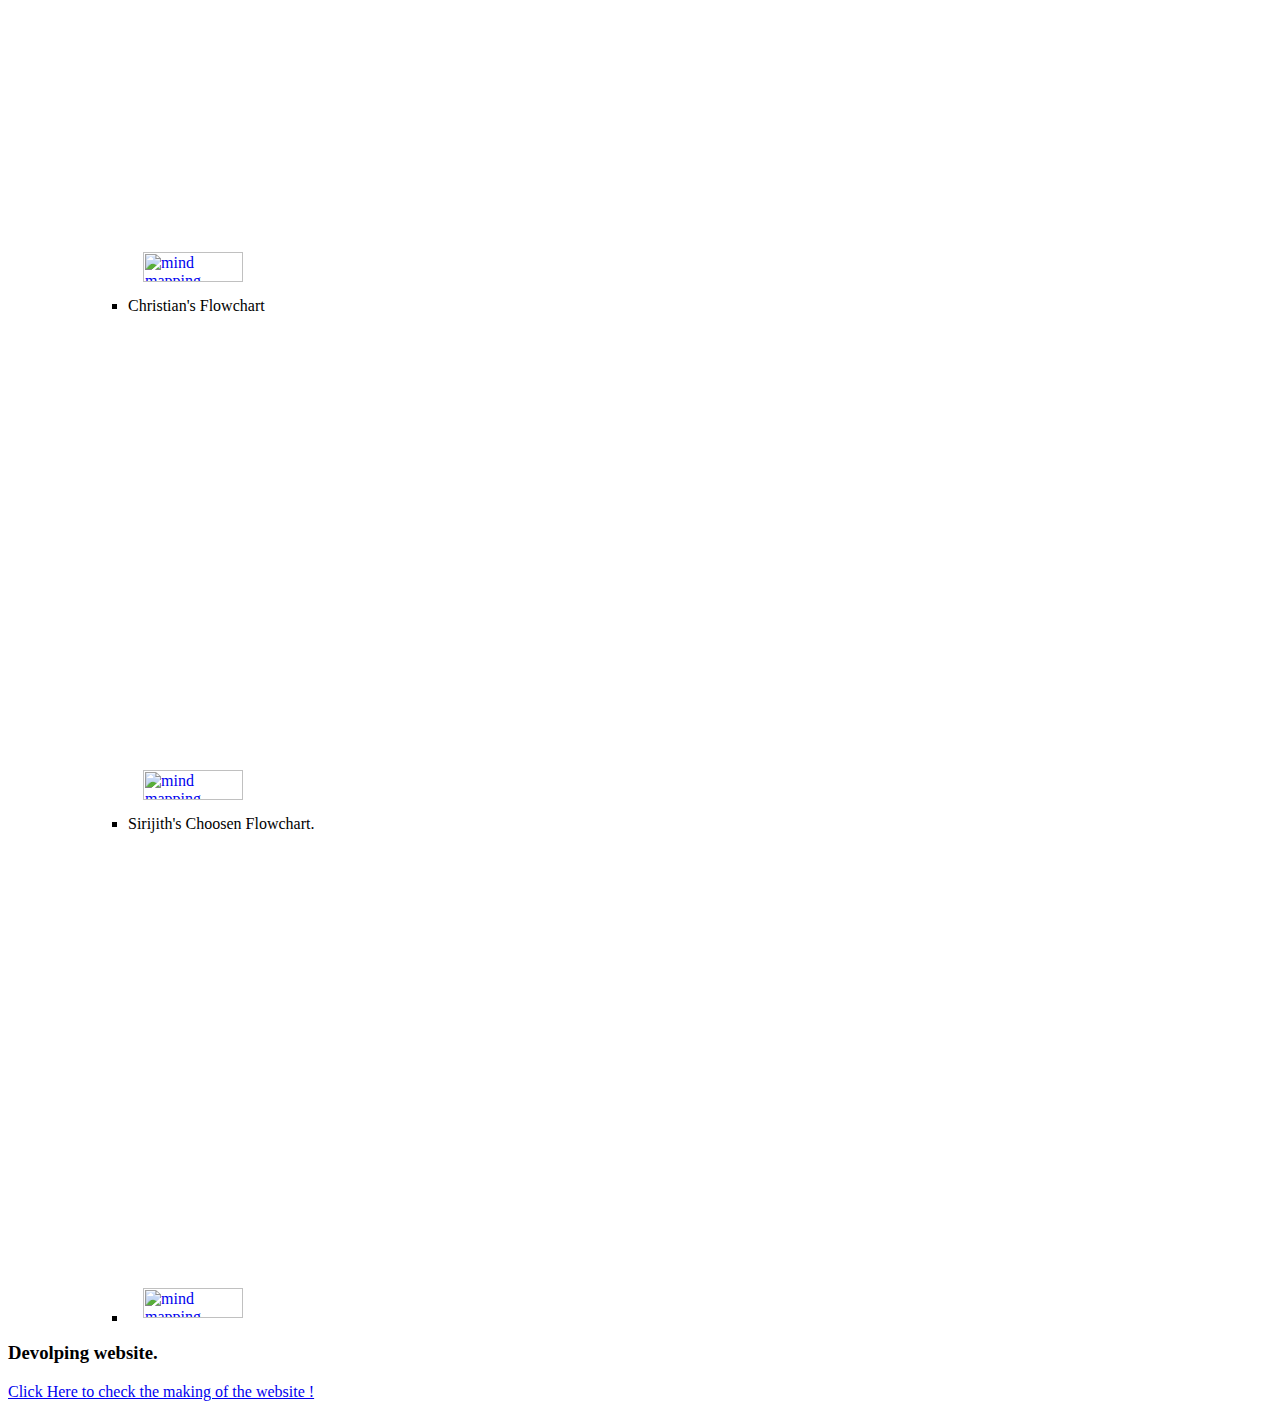
==== commit 72622b77: "Flowchart error fix" ====
--- a/index.html
+++ b/index.html
@@ -70,7 +70,30 @@
                   </ol>
 
       </ul>
-		
+	      <p><strong>FlowChart</strong></p>
+      <ul>
+        <li>Each of the menbers started to make a flowchart to start brainstroming for the Homepage and subpages.
+          <ul>
+            <li>Miffy's Flowchart.
+              <div style="width: 640px; height: 480px; margin: 10px; position: relative;">
+                <iframe allowfullscreen frameborder="0" style="width:640px; height:480px" src="https://www.lucidchart.com/documents/embeddedchart/e62e6488-5f78-4f5e-a9f7-aba21323d166" id="gWU~bdQ.9EEP"></iframe>
+                <a href="https://www.lucidchart.com/pages/examples/mind_mapping_software" style="margin: 0; padding: 0; border: none; display: inline-block; position: absolute; bottom: 5px; left: 5px;"><img alt="mind mapping software"title="Lucidchart online diagrams"style="width: 100px; height: 30px; margin: 0; padding: 0; border-image: none; border: none; display: block"src="https://www.lucidchart.com/img/diagrams-lucidchart.png"/></a></div>
+            </li>
+            <li>Shailee's Flowchart
+              <div style="width: 640px; height: 480px; margin: 10px; position: relative;">
+                <iframe allowfullscreen frameborder="0" style="width:640px; height:480px" src="https://www.lucidchart.com/documents/embeddedchart/e62e6488-5f78-4f5e-a9f7-aba21323d166" id="gWU~bdQ.9EEP"></iframe>
+                <a href="https://www.lucidchart.com/pages/examples/mind_mapping_software" style="margin: 0; padding: 0; border: none; display: inline-block; position: absolute; bottom: 5px; left: 5px;"><img alt="mind mapping software"title="Lucidchart online diagrams"style="width: 100px; height: 30px; margin: 0; padding: 0; border-image: none; border: none; display: block"src="https://www.lucidchart.com/img/diagrams-lucidchart.png"/></a></div>
+            </li>
+            <li>Christian's Flowchart
+              <div style="width: 640px; height: 480px; margin: 10px; position: relative;">
+                <iframe allowfullscreen frameborder="0" style="width:640px; height:480px" src="https://www.lucidchart.com/documents/embeddedchart/bda38ac9-a7cc-4894-9ec6-a78674bb2cc6" id="FTU~2WWvvIyi"></iframe>
+                <a href="https://www.lucidchart.com/pages/examples/mind_mapping_software" style="margin: 0; padding: 0; border: none; display: inline-block; position: absolute; bottom: 5px; left: 5px;"><img alt="mind mapping software"title="Lucidchart online diagrams"style="width: 100px; height: 30px; margin: 0; padding: 0; border-image: none; border: none; display: block"src="https://www.lucidchart.com/img/diagrams-lucidchart.png"/></a></div>
+            </li>
+            <li>Sirijith's Choosen Flowchart.</li>
+            <li><div style="width: 640px; height: 480px; margin: 10px; position: relative;"><iframe allowfullscreen frameborder="0" style="width:640px; height:480px" src="https://www.lucidchart.com/documents/embeddedchart/b587d64b-3b32-4cc4-8ed2-db3e429f3cc1" id="A2U~_dtT7jk7"></iframe><a href="https://www.lucidchart.com/pages/examples/mind_mapping_software" style="margin: 0; padding: 0; border: none; display: inline-block; position: absolute; bottom: 5px; left: 5px;"><img alt="mind mapping software"title="Lucidchart online diagrams"style="width: 100px; height: 30px; margin: 0; padding: 0; border-image: none; border: none; display: block"src="https://www.lucidchart.com/img/diagrams-lucidchart.png"/></a></div></li>
+          </ul>
+        </li>
+      </ul>	
     </ul>
     <h3>Devolping website.</h3> 
     </ul>
